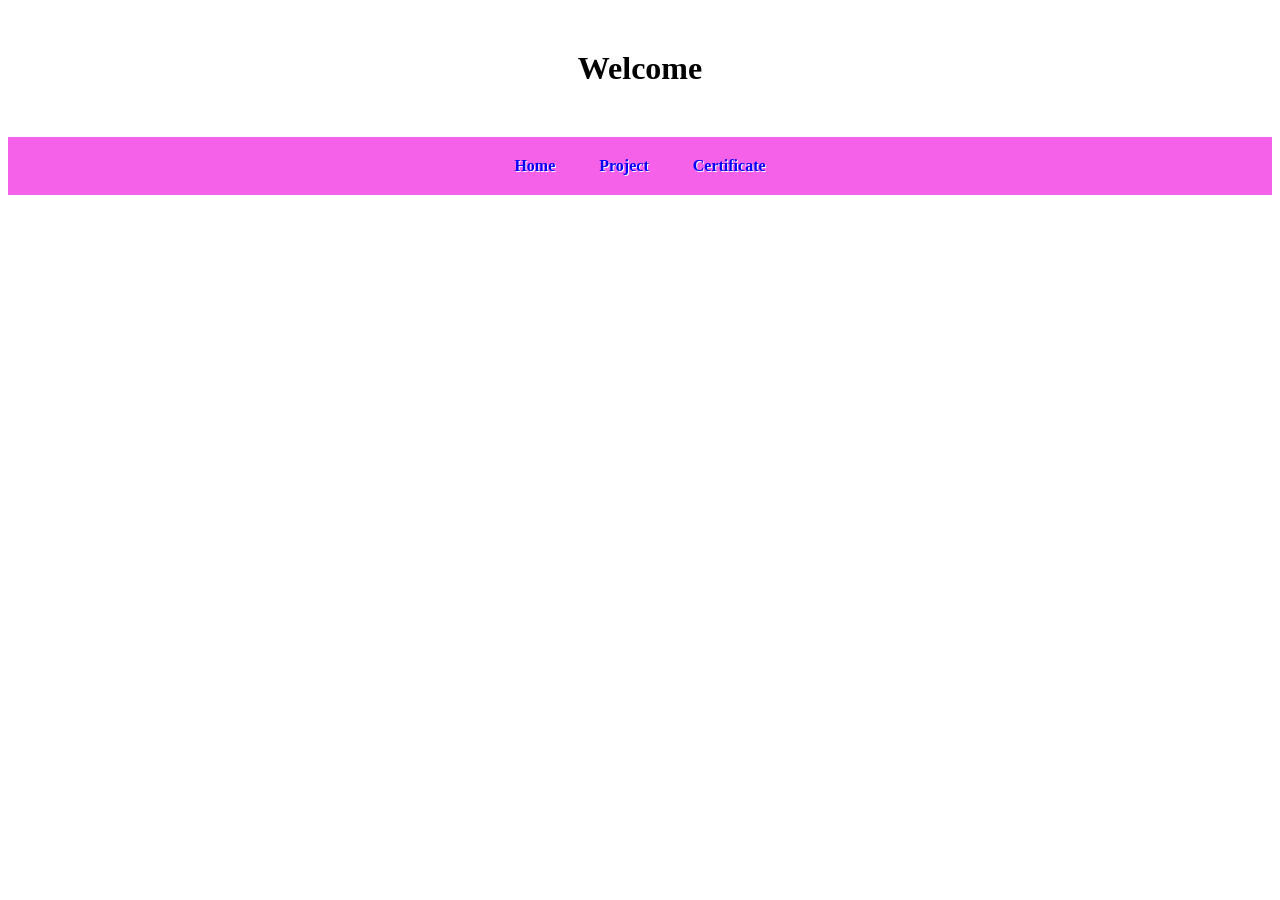
==== index.html @ 42f87c45 "Add styling with CSS" ====
<!DOCTYPE html>
<html lang="en">
<head>
    <meta charset="UTF-8">
    <meta name="viewport" content="width=device-width, initial-scale=1.0">
    <title>About_kittiphong</title>

    <link rel="stylesheet" href="navbar.css">
    

</head>
<body>
    
    <header class="container">
        <h1>Welcome</h1>
    </header>
    <nav class="navbar">

        <a href="index.html" class = "navbar2" ><strong>Home</strong></a>
        <a href="Project.html" class = "navbar2"><strong>Project</strong></a>
        <a href="Certificate.html" class = "navbar2"><strong>Certificate</strong></a>
        
    </nav>

</body>
</html>
---- navbar.css ----
.container {
    text-align: center;
    margin: 50px;
}

.navbar {
    text-align: center;   
    margin-bottom: 50px;
    background-color:rgb(245, 98, 233);
    padding: 20px;

}

.navbar2 {
    color: blue;
    text-shadow: 1px 1px 0.5px white;
    padding-left: 20px;
    padding-right: 20px;
    text-decoration: none;
}
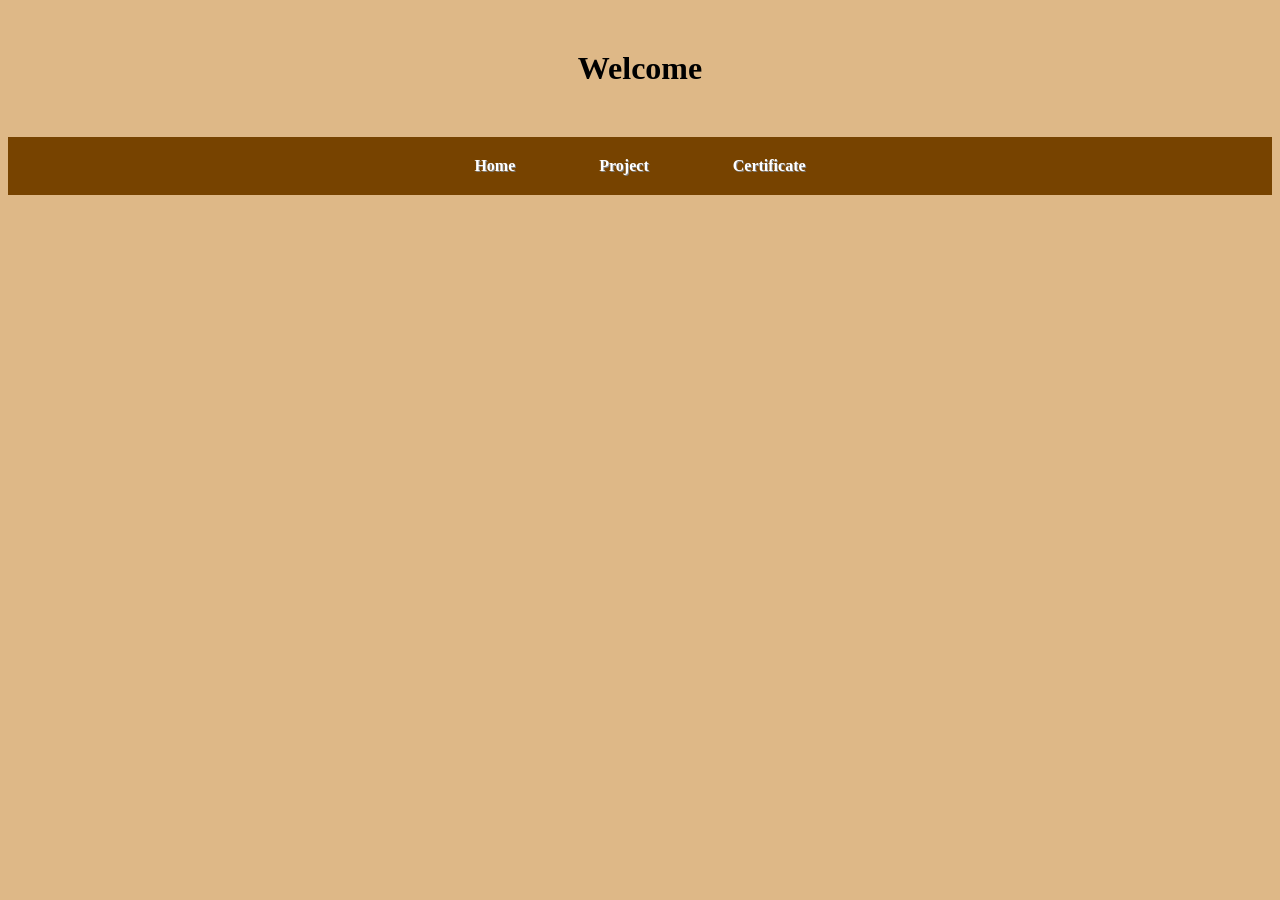
==== commit 21e2066b: "Add styling with CSS" ====
--- a/index.html
+++ b/index.html
@@ -9,7 +9,7 @@
     
 
 </head>
-<body>
+<body class="body">
     
     <header class="container">
         <h1>Welcome</h1>
--- a/navbar.css
+++ b/navbar.css
@@ -1,3 +1,7 @@
+.body {
+    background-color: burlywood;
+}
+
 .container {
     text-align: center;
     margin: 50px;
@@ -6,15 +10,15 @@
 .navbar {
     text-align: center;   
     margin-bottom: 50px;
-    background-color:rgb(245, 98, 233);
+    background-color:rgb(119, 67, 0);
     padding: 20px;
 
 }
 
 .navbar2 {
-    color: blue;
-    text-shadow: 1px 1px 0.5px white;
-    padding-left: 20px;
-    padding-right: 20px;
+    color: white;
+    text-shadow: 1px 1px 0.5px grey;
+    padding-left: 40px;
+    padding-right: 40px;
     text-decoration: none;
 }
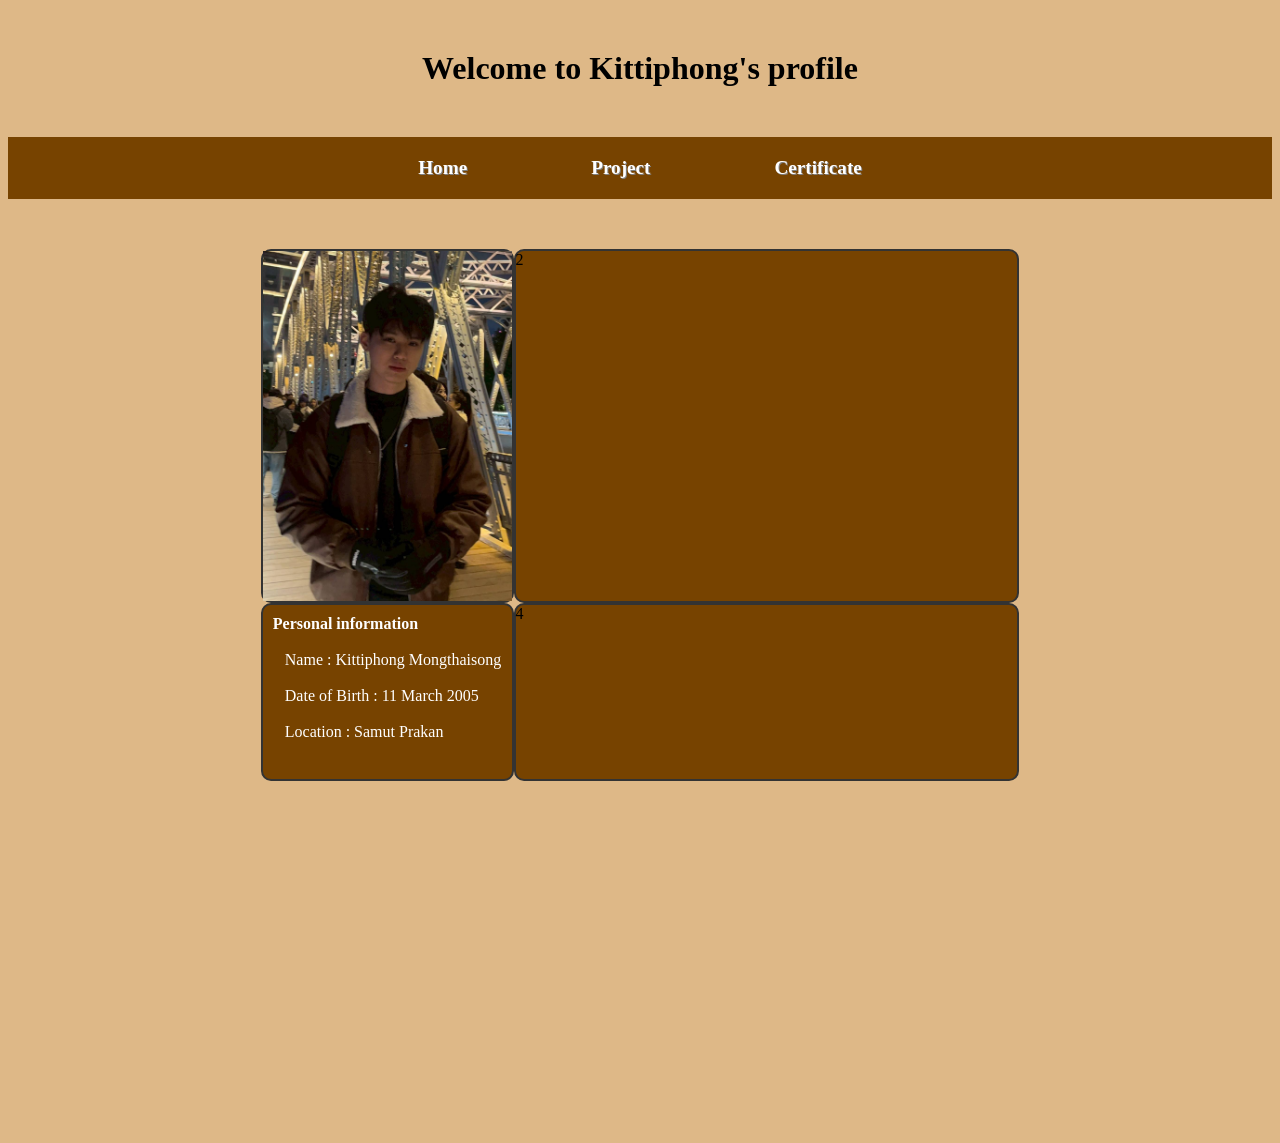
==== commit 3db840ce: "Add styling with CSS" ====
--- a/index.html
+++ b/index.html
@@ -6,21 +6,47 @@
     <title>About_kittiphong</title>
 
     <link rel="stylesheet" href="navbar.css">
-    
+    <link rel="stylesheet" href="grid.css">
+
 
 </head>
 <body class="body">
     
     <header class="container">
-        <h1>Welcome</h1>
+        <h1>Welcome  to  Kittiphong's profile</h1>
     </header>
     <nav class="navbar">
 
         <a href="index.html" class = "navbar2" ><strong>Home</strong></a>
         <a href="Project.html" class = "navbar2"><strong>Project</strong></a>
         <a href="Certificate.html" class = "navbar2"><strong>Certificate</strong></a>
-        
+
     </nav>
+    <div class="parent">
+        <div class="div1">
+            <img width= 100% height=100% src="image\17663255326191.jpg" alt="">
+        </div>
+        <div class="div2">
+            <div>
+                <div class="div2_info">
+                    <strong class="div2_text">Personal information</strong><br>
+                    <div class="div2_NBL">
+                        <br>Name : Kittiphong Mongthaisong <br>
+                        <br>Date of Birth : 11 March 2005 <br>
+                        <br>Location : Samut Prakan
+
+                    </div>
+                </div>
+            </div>
+        </div>
+        <div class="div3">2
+
+        </div>
+        <div class="div4">4
+
+        </div>
+    </div>
+
 
 </body>
 </html>
--- a/navbar.css
+++ b/navbar.css
@@ -17,8 +17,9 @@
 
 .navbar2 {
     color: white;
+    font-size: larger;
     text-shadow: 1px 1px 0.5px grey;
-    padding-left: 40px;
-    padding-right: 40px;
+    padding-left: 60px;
+    padding-right: 60px;
     text-decoration: none;
 }
--- a/grid.css
+++ b/grid.css
@@ -0,0 +1,32 @@
+.parent {
+display: grid;
+grid-template-columns: repeat(5, 1fr);
+grid-template-rows: repeat(5, 1fr);
+grid-column-gap: 0px;
+grid-row-gap: 0px;
+}
+
+/* ปรับแต่งสไตล์กล่องสีขาวให้เหมือนในรูป */
+.parent > div {
+    background-color: rgb(119, 67, 0);
+    border-radius: 10px;    /* มุมโค้ง */
+    border: 2px solid #333; /* ขอบเข้ม */
+    /* display: flex;
+    justify-content: center;
+    align-items: center;
+    font-size: 2rem;
+    position: relative; */
+}
+
+.div1 { grid-area: 1 / 2 / 3 / 3; }
+.div2 { grid-area: 3 / 2 / 4 / 3; }
+.div3 { grid-area: 1 / 3 / 3 / 5; }
+.div4 { grid-area: 3 / 3 / 4 / 5; }
+
+.div2_info {
+    color: white;
+    margin: 10px;
+}
+.div2_NBL {
+    margin-left: 12px;
+}
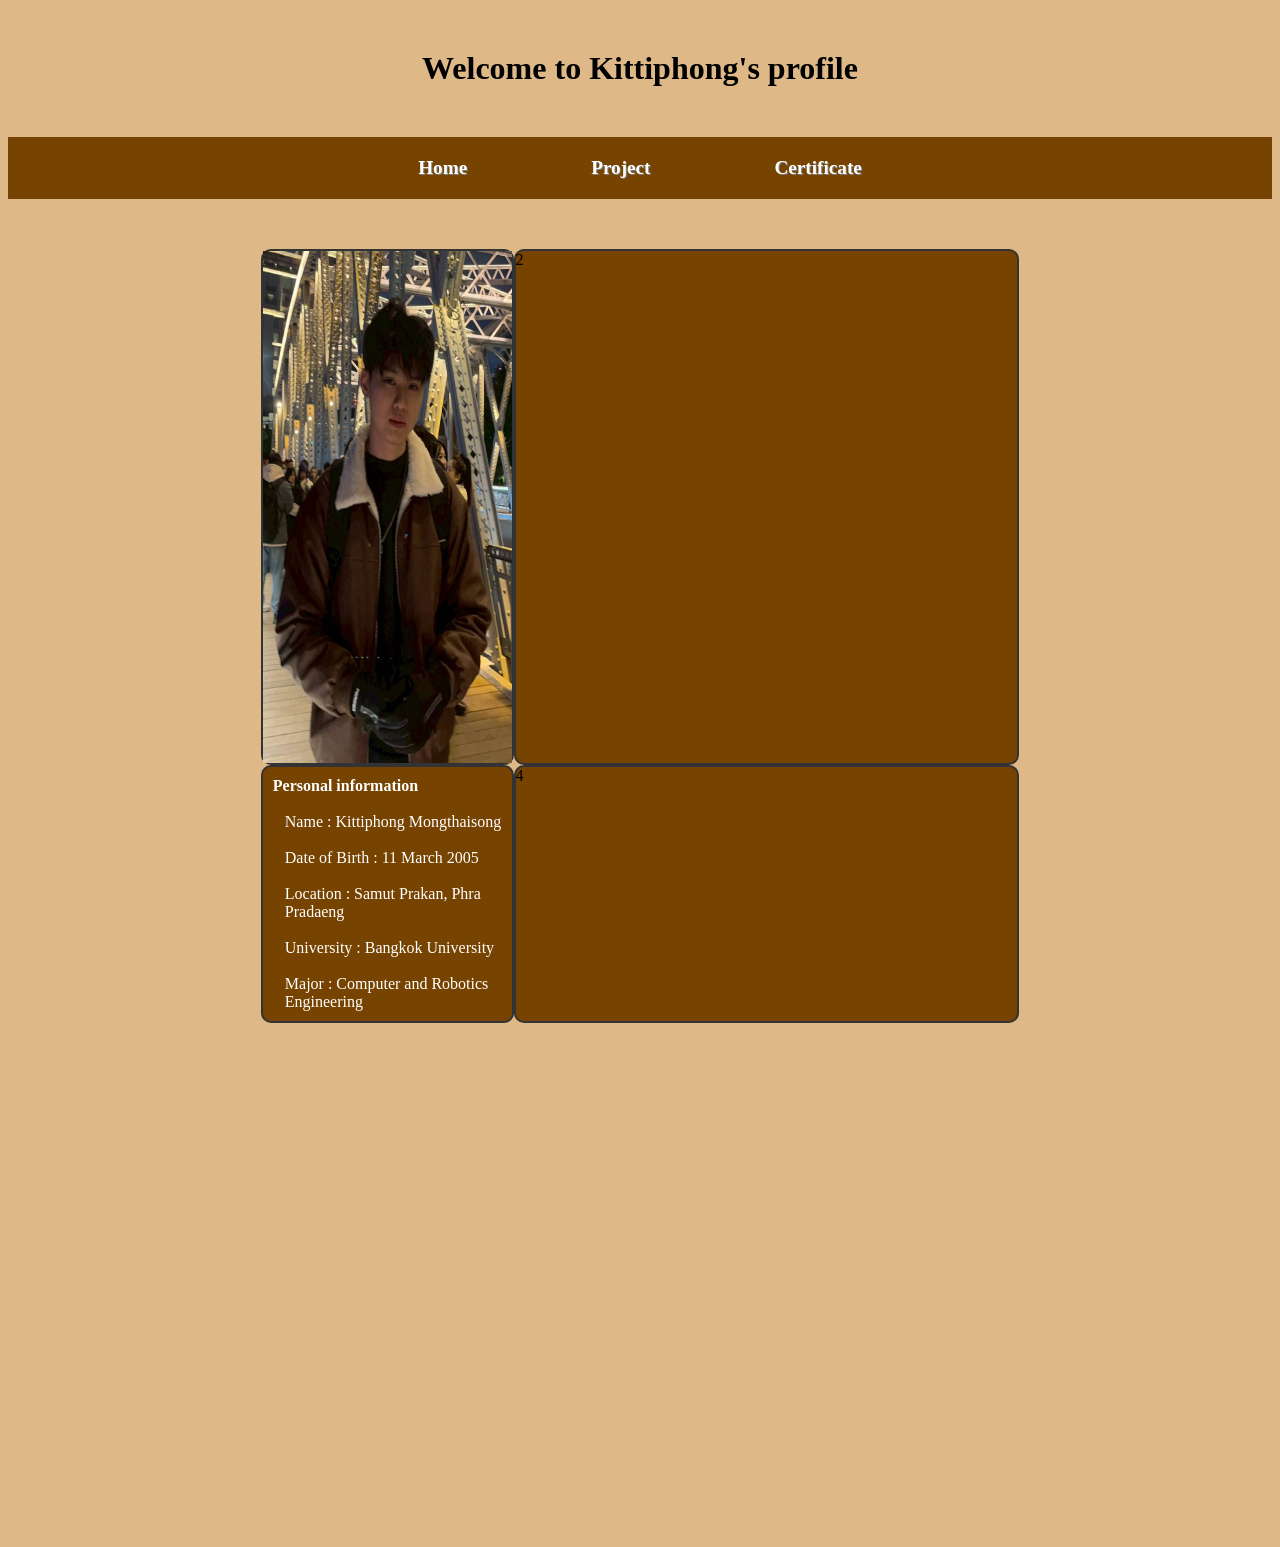
==== commit da93cc44: "Update HTML" ====
--- a/index.html
+++ b/index.html
@@ -33,7 +33,9 @@
                     <div class="div2_NBL">
                         <br>Name : Kittiphong Mongthaisong <br>
                         <br>Date of Birth : 11 March 2005 <br>
-                        <br>Location : Samut Prakan
+                        <br>Location : Samut Prakan, Phra Pradaeng <br>
+                        <br>University : Bangkok University <br>
+                        <br>Major : Computer and Robotics Engineering
 
                     </div>
                 </div>
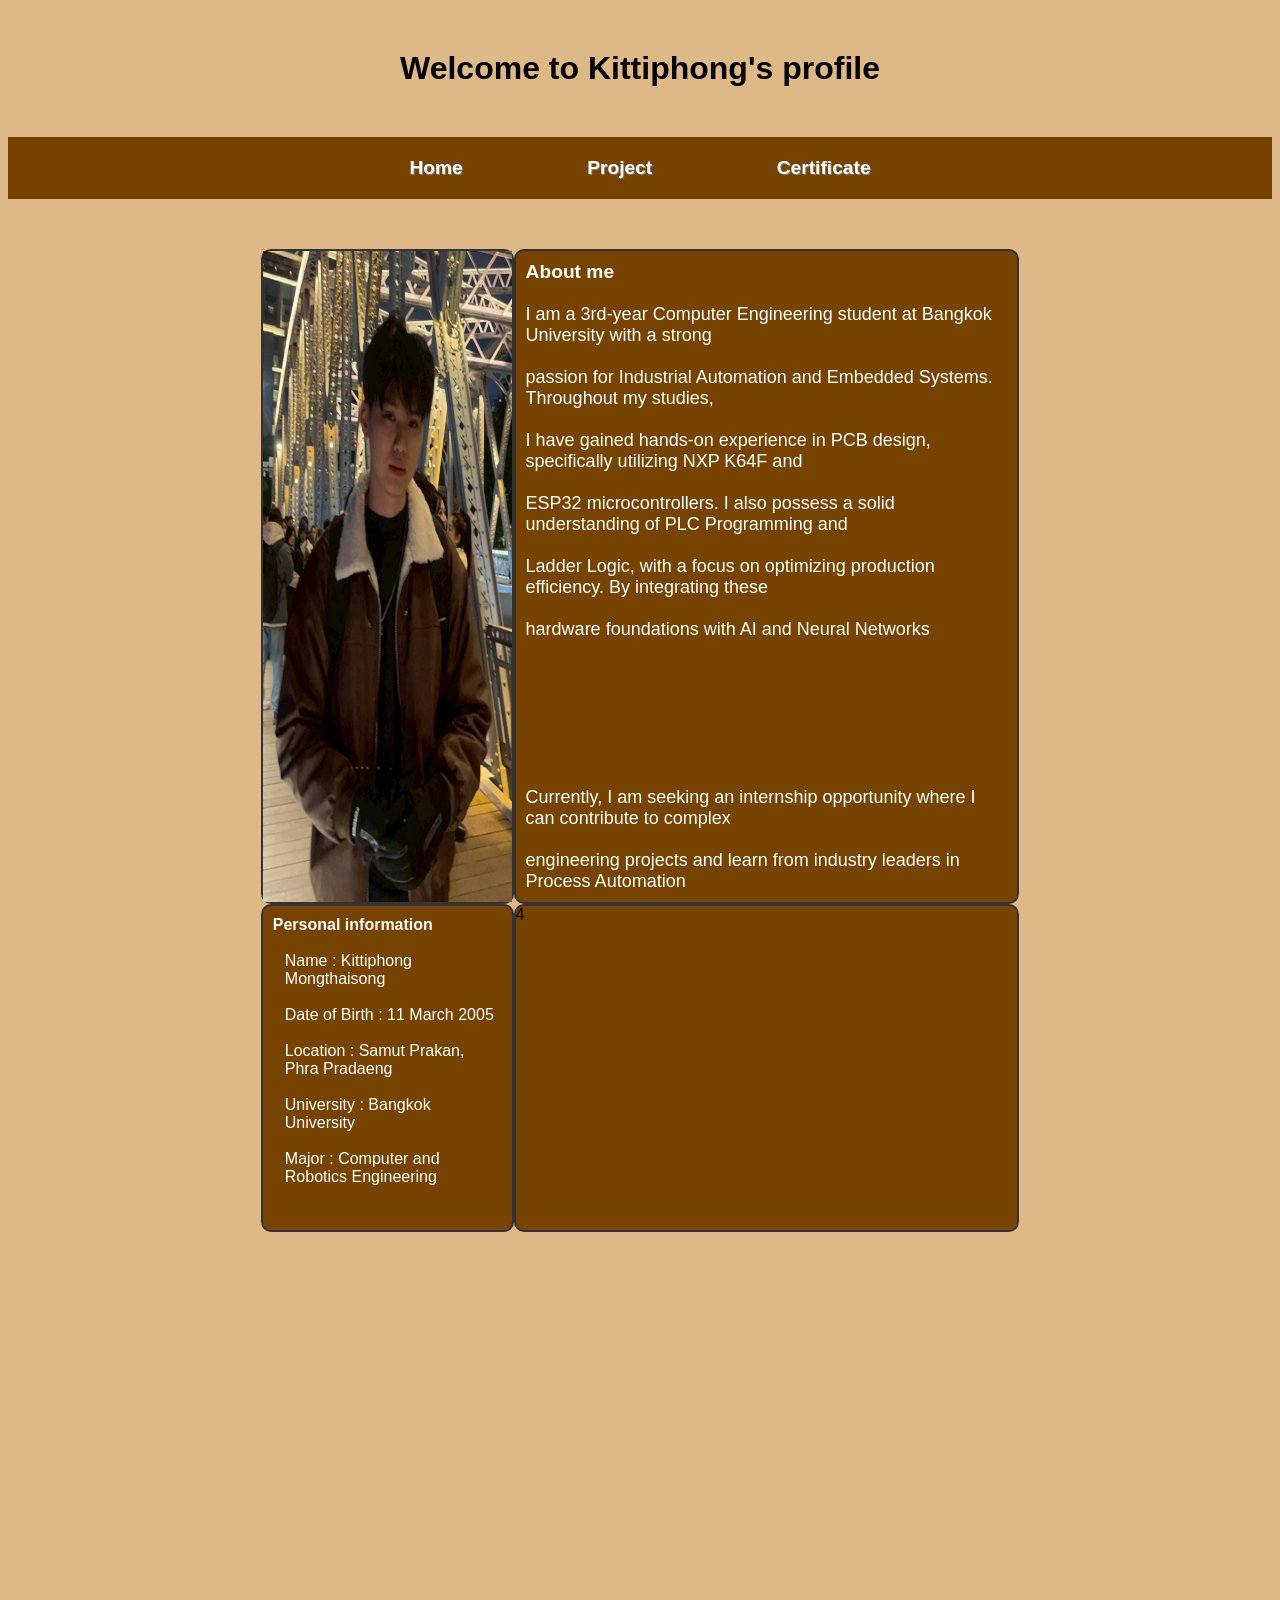
==== commit b5e2e2f2: "Add styling with CSS" ====
--- a/index.html
+++ b/index.html
@@ -13,7 +13,7 @@
 <body class="body">
     
     <header class="container">
-        <h1>Welcome  to  Kittiphong's profile</h1>
+        <h1 class="background_header">Welcome  to  Kittiphong's profile</h1>
     </header>
     <nav class="navbar">
 
@@ -28,9 +28,9 @@
         </div>
         <div class="div2">
             <div>
-                <div class="div2_info">
-                    <strong class="div2_text">Personal information</strong><br>
-                    <div class="div2_NBL">
+                <div class="div_info">
+                    <strong>Personal information</strong><br>
+                    <div class="div_NBL">
                         <br>Name : Kittiphong Mongthaisong <br>
                         <br>Date of Birth : 11 March 2005 <br>
                         <br>Location : Samut Prakan, Phra Pradaeng <br>
@@ -41,8 +41,19 @@
                 </div>
             </div>
         </div>
-        <div class="div3">2
-
+        <div class="div3">
+            <div class="div_info">
+                <strong class="div_text">About me</strong><br>
+                <div class="div_content_text">
+                    <br>
+                    I am a 3rd-year Computer Engineering student at Bangkok University with a strong <br><br>
+                    passion for Industrial Automation and Embedded Systems. Throughout my studies, <br><br> 
+                    I have gained hands-on experience in PCB design, specifically utilizing NXP K64F and <br><br> 
+                    ESP32 microcontrollers. I also possess a solid understanding of PLC Programming and <br><br> 
+                    Ladder Logic, with a focus on optimizing production efficiency. By integrating these <br><br> hardware foundations with AI and Neural Networks 
+                    <br><br><br><br><br><br><br><br> Currently, I am seeking an internship opportunity where I can contribute to complex <br><br> engineering projects and learn from industry leaders in Process Automation 
+                </div>
+            </div>
         </div>
         <div class="div4">4
 
--- a/grid.css
+++ b/grid.css
@@ -5,7 +5,6 @@
 grid-column-gap: 0px;
 grid-row-gap: 0px;
 }
-
 /* ปรับแต่งสไตล์กล่องสีขาวให้เหมือนในรูป */
 .parent > div {
     background-color: rgb(119, 67, 0);
@@ -18,15 +17,30 @@
     position: relative; */
 }
 
+body {
+    font-family: Arial, Helvetica, sans-serif;
+}
+
 .div1 { grid-area: 1 / 2 / 3 / 3; }
 .div2 { grid-area: 3 / 2 / 4 / 3; }
 .div3 { grid-area: 1 / 3 / 3 / 5; }
 .div4 { grid-area: 3 / 3 / 4 / 5; }
 
-.div2_info {
+.div_info {
     color: white;
     margin: 10px;
 }
-.div2_NBL {
+.div_NBL {
     margin-left: 12px;
 }
+
+.div_text {
+    font-size: larger;
+}
+.div_content_text {
+    font-size: large;
+}
+
+.background_header {
+
+}
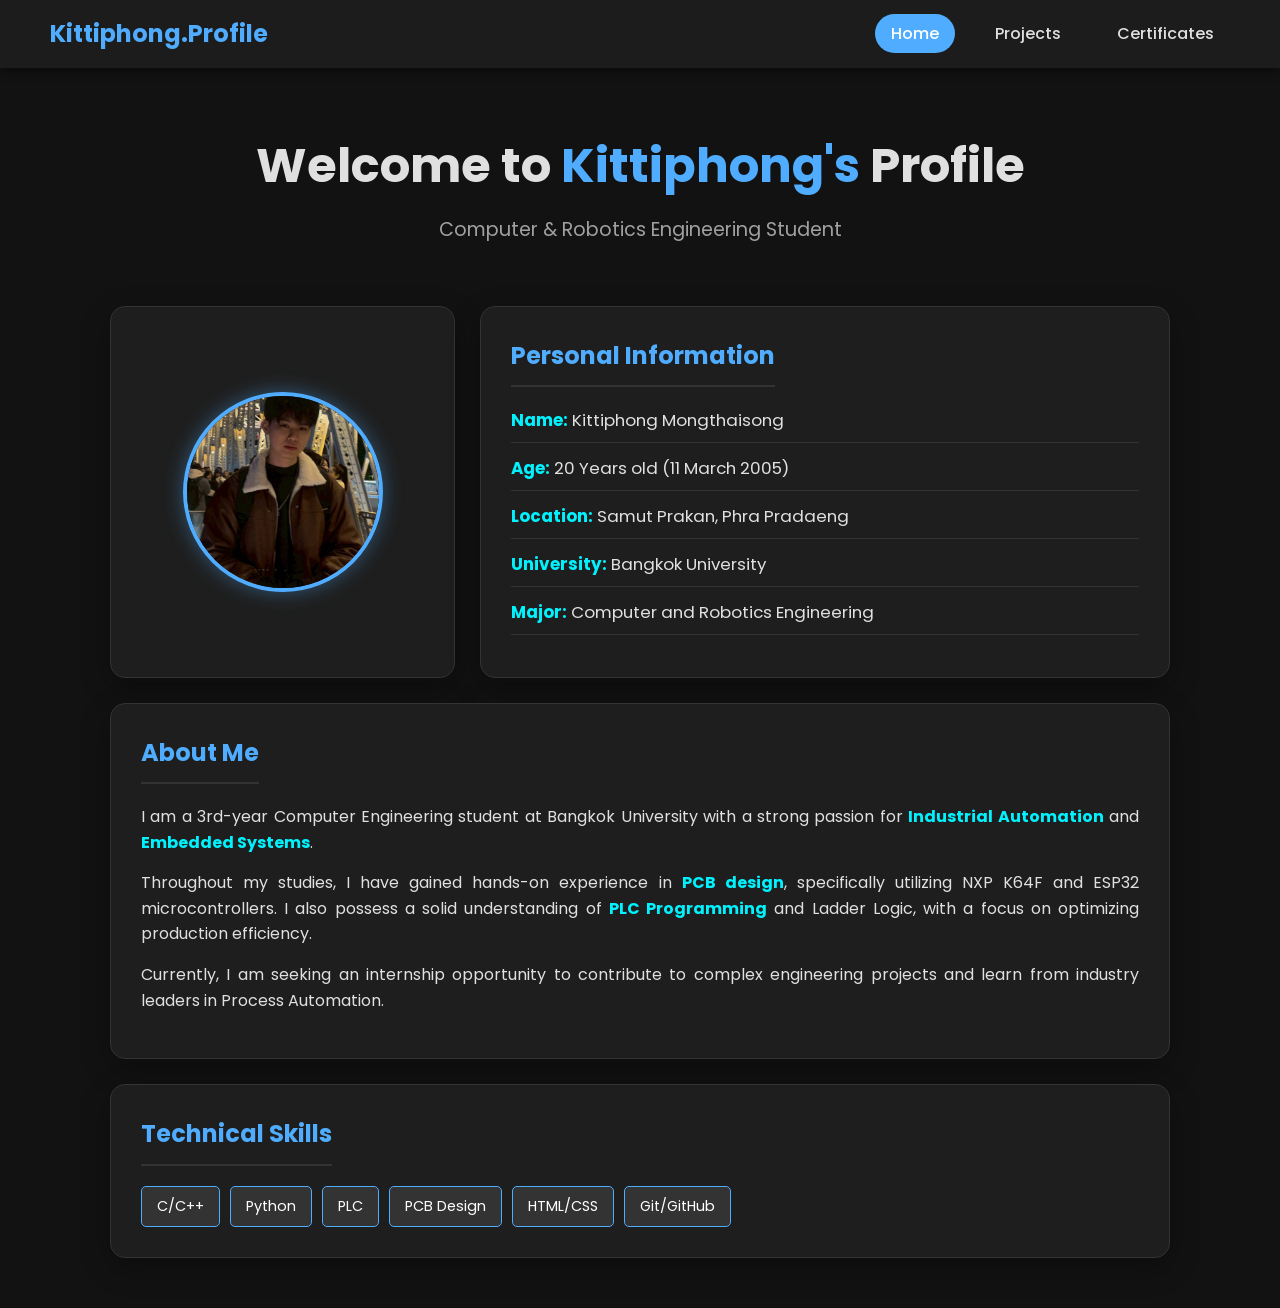
==== commit 5d4206e3: "Add styling with CSS" ====
--- a/index.html
+++ b/index.html
@@ -3,63 +3,76 @@
 <head>
     <meta charset="UTF-8">
     <meta name="viewport" content="width=device-width, initial-scale=1.0">
-    <title>About_kittiphong</title>
-
-    <link rel="stylesheet" href="navbar.css">
-    <link rel="stylesheet" href="grid.css">
-
-
+    <title>About Kittiphong</title>
+    <link rel="stylesheet" href="grid2.css">
+    <link href="https://fonts.googleapis.com/css2?family=Poppins:wght@300;400;600&display=swap" rel="stylesheet">
 </head>
 <body class="body">
     
+    <nav class="navbar">
+        <div class="nav-brand">Kittiphong.Profile</div>
+        <div class="nav-links">
+            <a href="index.html" class="active">Home</a>
+            <a href="Project.html">Projects</a>
+            <a href="Certificate.html">Certificates</a>
+        </div>
+    </nav>
+
     <header class="container">
-        <h1 class="background_header">Welcome  to  Kittiphong's profile</h1>
+        <h1>Welcome to <span class="highlight">Kittiphong's</span> Profile</h1>
+        <p class="subtitle">Computer & Robotics Engineering Student</p>
     </header>
-    <nav class="navbar">
 
-        <a href="index.html" class = "navbar2" ><strong>Home</strong></a>
-        <a href="Project.html" class = "navbar2"><strong>Project</strong></a>
-        <a href="Certificate.html" class = "navbar2"><strong>Certificate</strong></a>
-
-    </nav>
     <div class="parent">
-        <div class="div1">
-            <img width= 100% height=100% src="image\17663255326191.jpg" alt="">
-        </div>
-        <div class="div2">
-            <div>
-                <div class="div_info">
-                    <strong>Personal information</strong><br>
-                    <div class="div_NBL">
-                        <br>Name : Kittiphong Mongthaisong <br>
-                        <br>Date of Birth : 11 March 2005 <br>
-                        <br>Location : Samut Prakan, Phra Pradaeng <br>
-                        <br>University : Bangkok University <br>
-                        <br>Major : Computer and Robotics Engineering
-
-                    </div>
-                </div>
+        <div class="div1 card">
+            <div class="img-container">
+                <img src="image/17663255326191.jpg" alt="Kittiphong Profile">
             </div>
         </div>
-        <div class="div3">
-            <div class="div_info">
-                <strong class="div_text">About me</strong><br>
-                <div class="div_content_text">
-                    <br>
-                    I am a 3rd-year Computer Engineering student at Bangkok University with a strong <br><br>
-                    passion for Industrial Automation and Embedded Systems. Throughout my studies, <br><br> 
-                    I have gained hands-on experience in PCB design, specifically utilizing NXP K64F and <br><br> 
-                    ESP32 microcontrollers. I also possess a solid understanding of PLC Programming and <br><br> 
-                    Ladder Logic, with a focus on optimizing production efficiency. By integrating these <br><br> hardware foundations with AI and Neural Networks 
-                    <br><br><br><br><br><br><br><br> Currently, I am seeking an internship opportunity where I can contribute to complex <br><br> engineering projects and learn from industry leaders in Process Automation 
-                </div>
+
+        <div class="div2 card">
+            <h2>Personal Information</h2>
+            <div class="info-grid">
+                <p><strong>Name:</strong> Kittiphong Mongthaisong</p>
+                <p><strong>Age:</strong> 20 Years old (11 March 2005)</p>
+                <p><strong>Location:</strong> Samut Prakan, Phra Pradaeng</p>
+                <p><strong>University:</strong> Bangkok University</p>
+                <p><strong>Major:</strong> Computer and Robotics Engineering</p>
             </div>
         </div>
-        <div class="div4">4
 
+        <div class="div3 card">
+            <h2>About Me</h2>
+            <div class="content-text">
+                <p>
+                    I am a 3rd-year Computer Engineering student at Bangkok University with a strong 
+                    passion for <strong>Industrial Automation</strong> and <strong>Embedded Systems</strong>.
+                </p>
+                <p>
+                    Throughout my studies, I have gained hands-on experience in <strong>PCB design</strong>, 
+                    specifically utilizing NXP K64F and ESP32 microcontrollers. I also possess a solid understanding 
+                    of <strong>PLC Programming</strong> and Ladder Logic, with a focus on optimizing production efficiency.
+                </p>
+                <p>
+                    Currently, I am seeking an internship opportunity to contribute to complex engineering projects 
+                    and learn from industry leaders in Process Automation.
+                </p>
+            </div>
+        </div>
+
+        <div class="div4 card">
+            <h2>Technical Skills</h2>
+            <div class="skills-container">
+                <span class="skill-tag">C/C++</span>
+                <span class="skill-tag">Python</span>
+                <span class="skill-tag">PLC</span>
+                <span class="skill-tag">PCB Design</span>
+                <span class="skill-tag">HTML/CSS</span>
+                <span class="skill-tag">Git/GitHub</span>
+            </div>
         </div>
     </div>
 
-
 </body>
+</html>
 </html>
--- a/grid2.css
+++ b/grid2.css
@@ -0,0 +1,184 @@
+/* --- 1. การตั้งค่าพื้นฐาน (Global Reset) --- */
+* {
+    margin: 0;
+    padding: 0;
+    box-sizing: border-box;
+    font-family: 'Poppins', sans-serif; /* ฟอนต์ทันสมัย */
+}
+
+body {
+    background-color: #121212; /* สีพื้นหลังดำด้าน (Dark Mode) */
+    color: #e0e0e0; /* สีตัวอักษรขาวนวล */
+    line-height: 1.6;
+}
+
+/* --- 2. Navigation Bar สไตล์โมเดิร์น --- */
+.navbar {
+    display: flex;
+    justify-content: space-between;
+    align-items: center;
+    padding: 15px 50px;
+    background-color: rgba(30, 30, 30, 0.9); /* สีเข้มโปร่งแสง */
+    backdrop-filter: blur(10px); /* เอฟเฟกต์กระจกเบลอ */
+    position: sticky;
+    top: 0;
+    z-index: 1000;
+    box-shadow: 0 2px 10px rgba(0,0,0,0.5);
+}
+
+.nav-brand {
+    font-size: 1.5rem;
+    font-weight: 700;
+    color: #4facfe; /* สีฟ้าสดใส */
+}
+
+.nav-links a {
+    text-decoration: none;
+    color: #e0e0e0;
+    margin-left: 20px;
+    font-weight: 500;
+    transition: 0.3s;
+    padding: 8px 16px;
+    border-radius: 20px;
+}
+
+.nav-links a:hover, .nav-links a.active {
+    background-color: #4facfe;
+    color: #fff;
+}
+
+/* --- 3. Header --- */
+.container {
+    text-align: center;
+    padding: 60px 20px;
+}
+
+h1 {
+    font-size: 3rem;
+    margin-bottom: 10px;
+}
+
+.highlight {
+    color: #4facfe; /* เน้นสีชื่อ */
+}
+
+.subtitle {
+    color: #a0a0a0;
+    font-size: 1.2rem;
+}
+
+/* --- 4. Grid System (Layout หลัก) --- */
+.parent {
+    display: grid;
+    /* แบ่งเป็น 2 คอลัมน์: ซ้าย 1 ส่วน, ขวา 2 ส่วน */
+    grid-template-columns: 1fr 2fr; 
+    gap: 25px;
+    max-width: 1100px;
+    margin: 0 auto 50px auto;
+    padding: 0 20px;
+}
+
+/* --- 5. Card Design (กล่องข้อมูล) --- */
+.card {
+    background-color: #1e1e1e;
+    border-radius: 15px;
+    padding: 30px;
+    box-shadow: 0 10px 30px rgba(0,0,0,0.3);
+    border: 1px solid #333;
+    transition: transform 0.3s ease;
+}
+
+.card:hover {
+    transform: translateY(-5px); /* ขยับขึ้นเล็กน้อยเมื่อเอาเมาส์ชี้ */
+    border-color: #4facfe;
+}
+
+h2 {
+    color: #4facfe;
+    margin-bottom: 20px;
+    border-bottom: 2px solid #333;
+    padding-bottom: 10px;
+    display: inline-block;
+}
+
+/* --- 6. รายละเอียดเฉพาะช่อง --- */
+
+/* Div1: รูปภาพ */
+.div1 {
+    display: flex;
+    justify-content: center;
+    align-items: center;
+}
+
+.img-container {
+    width: 200px;
+    height: 200px;
+    border-radius: 50%; /* รูปวงกลม */
+    overflow: hidden;
+    border: 4px solid #4facfe;
+    box-shadow: 0 0 20px rgba(79, 172, 254, 0.4);
+}
+
+.img-container img {
+    width: 100%;
+    height: 100%;
+    object-fit: cover;
+}
+
+/* Div2: ข้อมูลส่วนตัว */
+.info-grid p {
+    margin-bottom: 12px;
+    font-size: 1.05rem;
+    border-bottom: 1px solid #333;
+    padding-bottom: 8px;
+}
+
+/* Div3: About Me */
+.div3 {
+    grid-column: 1 / -1; /* สั่งให้กินพื้นที่เต็มความกว้าง (ซ้ายไปขวา) */
+}
+
+.content-text p {
+    margin-bottom: 15px;
+    text-align: justify; /* จัดหน้ากระดาษให้สวย */
+}
+
+strong {
+    color: #00f2fe; /* เน้นคำสำคัญด้วยสีฟ้าสว่าง */
+}
+
+/* Div4: Skills (เพิ่มลูกเล่นปุ่ม) */
+.div4 {
+    grid-column: 1 / -1; /* เต็มความกว้างเหมือนกัน */
+}
+
+.skills-container {
+    display: flex;
+    flex-wrap: wrap;
+    gap: 10px;
+}
+
+.skill-tag {
+    background-color: #333;
+    color: #fff;
+    padding: 8px 15px;
+    border-radius: 5px;
+    font-size: 0.9rem;
+    border: 1px solid #4facfe;
+}
+
+/* --- 7. Responsive (สำหรับมือถือ) --- */
+@media (max-width: 768px) {
+    .parent {
+        grid-template-columns: 1fr; /* เปลี่ยนเป็น 1 คอลัมน์ */
+    }
+    
+    .navbar {
+        flex-direction: column;
+        gap: 15px;
+    }
+    
+    h1 {
+        font-size: 2rem;
+    }
+}
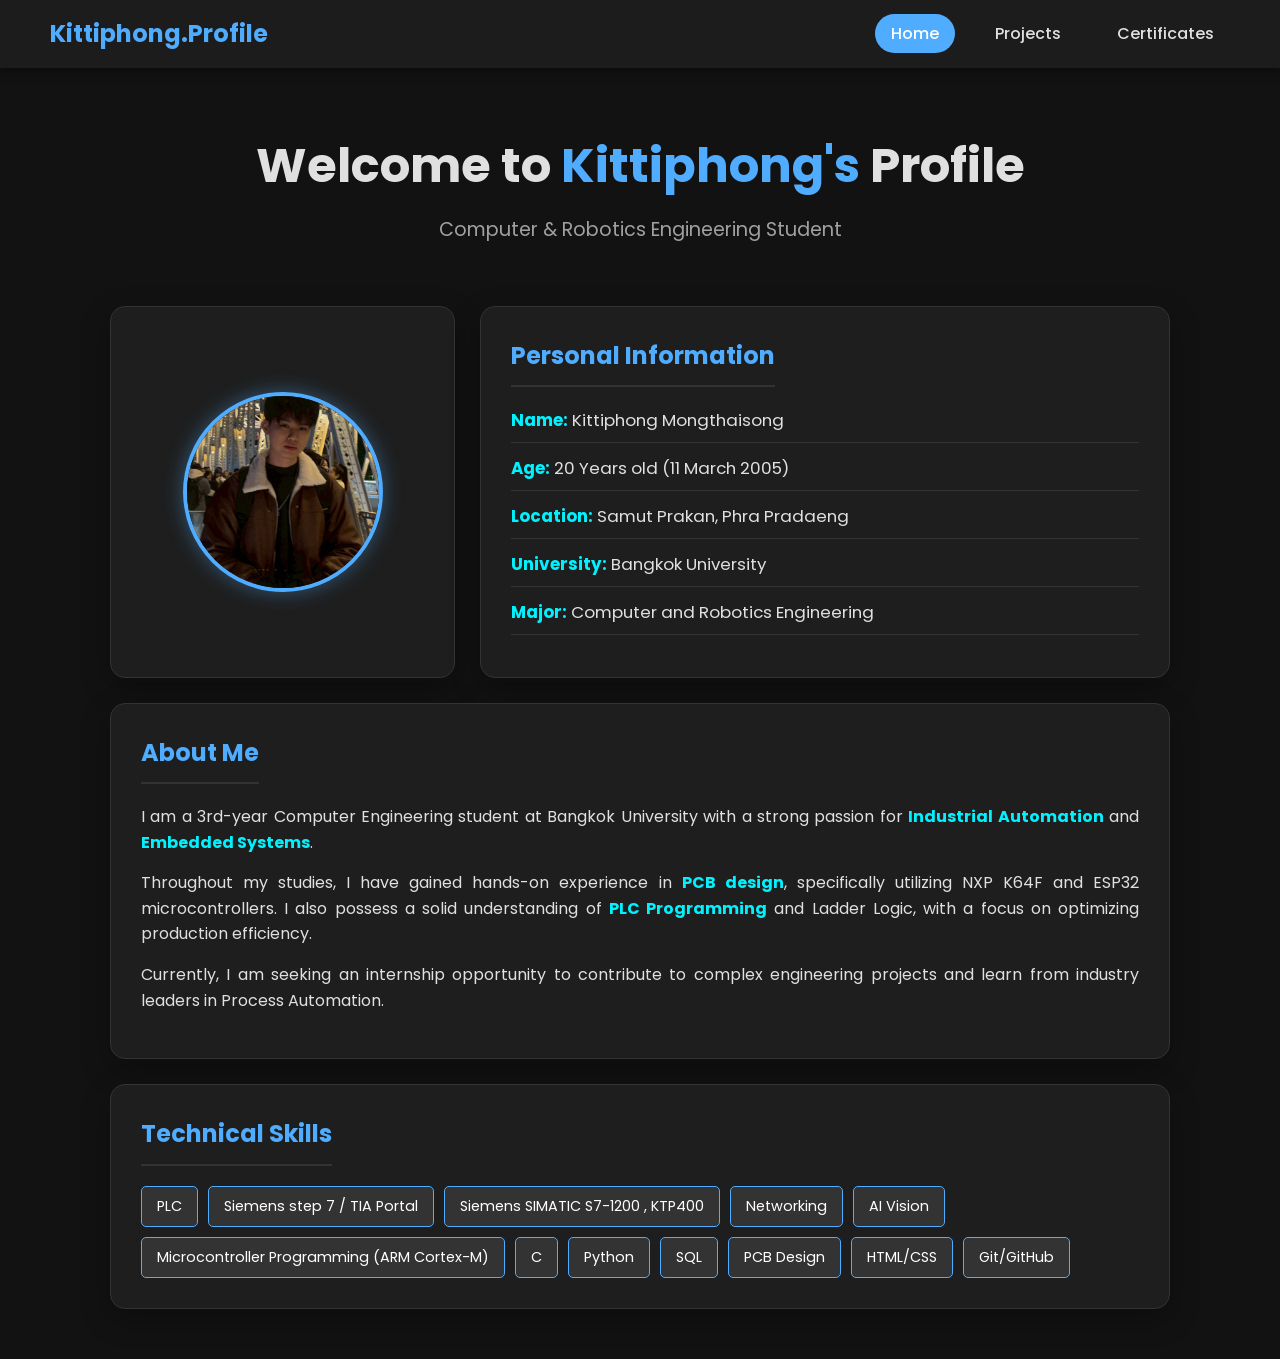
==== commit 61cbf482: "Add styling with CSS" ====
--- a/index.html
+++ b/index.html
@@ -63,9 +63,15 @@
         <div class="div4 card">
             <h2>Technical Skills</h2>
             <div class="skills-container">
-                <span class="skill-tag">C/C++</span>
+                <span class="skill-tag">PLC</span>
+                <span class="skill-tag">Siemens step 7 / TIA Portal </span>
+                <span class="skill-tag">Siemens SIMATIC S7-1200 , KTP400 </span>
+                <span class="skill-tag">Networking</span>
+                <span class="skill-tag">AI Vision</span>
+                <span class="skill-tag">Microcontroller Programming (ARM Cortex-M)</span>
+                <span class="skill-tag">C</span>
                 <span class="skill-tag">Python</span>
-                <span class="skill-tag">PLC</span>
+                <span class="skill-tag">SQL</span>
                 <span class="skill-tag">PCB Design</span>
                 <span class="skill-tag">HTML/CSS</span>
                 <span class="skill-tag">Git/GitHub</span>
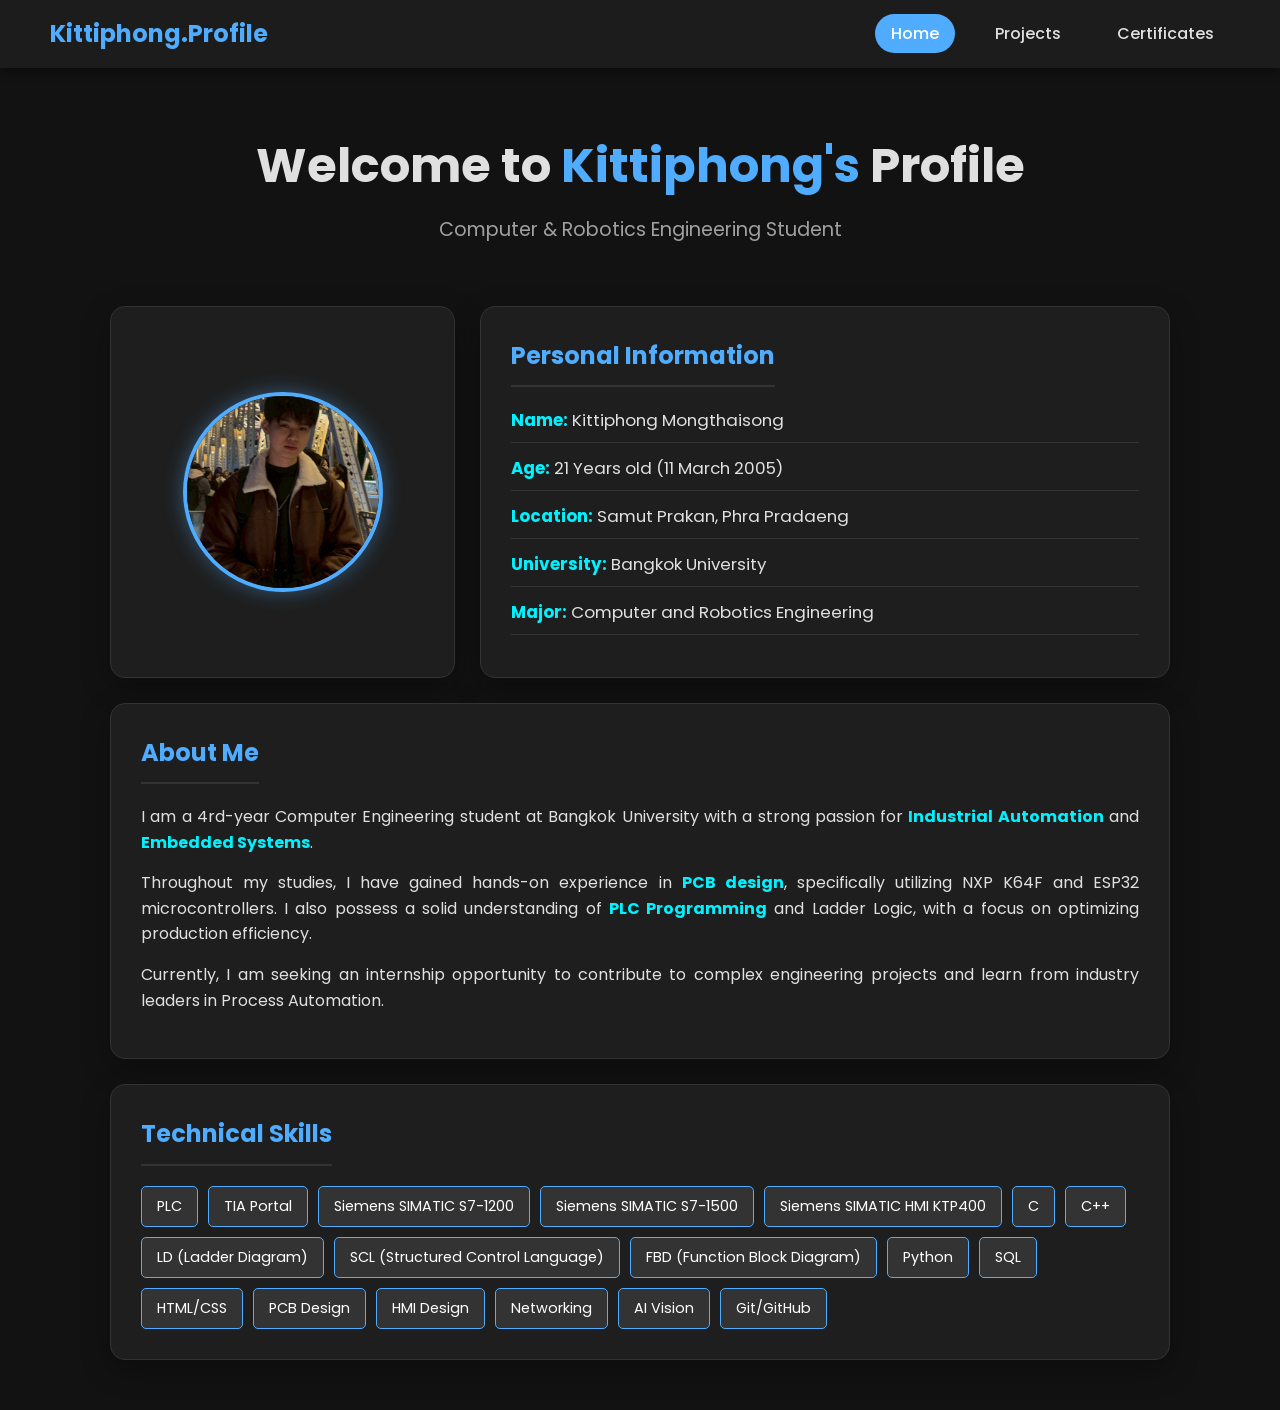
==== commit 3969fac3: "fix profile" ====
--- a/index.html
+++ b/index.html
@@ -34,7 +34,7 @@
             <h2>Personal Information</h2>
             <div class="info-grid">
                 <p><strong>Name:</strong> Kittiphong Mongthaisong</p>
-                <p><strong>Age:</strong> 20 Years old (11 March 2005)</p>
+                <p><strong>Age:</strong> 21 Years old (11 March 2005)</p>
                 <p><strong>Location:</strong> Samut Prakan, Phra Pradaeng</p>
                 <p><strong>University:</strong> Bangkok University</p>
                 <p><strong>Major:</strong> Computer and Robotics Engineering</p>
@@ -45,7 +45,7 @@
             <h2>About Me</h2>
             <div class="content-text">
                 <p>
-                    I am a 3rd-year Computer Engineering student at Bangkok University with a strong 
+                    I am a 4rd-year Computer Engineering student at Bangkok University with a strong 
                     passion for <strong>Industrial Automation</strong> and <strong>Embedded Systems</strong>.
                 </p>
                 <p>
@@ -64,16 +64,22 @@
             <h2>Technical Skills</h2>
             <div class="skills-container">
                 <span class="skill-tag">PLC</span>
-                <span class="skill-tag">Siemens step 7 / TIA Portal </span>
-                <span class="skill-tag">Siemens SIMATIC S7-1200 , KTP400 </span>
+                <span class="skill-tag">TIA Portal</span>
+                <span class="skill-tag">Siemens SIMATIC S7-1200</span>
+                <span class="skill-tag">Siemens SIMATIC S7-1500</span>
+                <span class="skill-tag">Siemens SIMATIC HMI KTP400 </span>
+                <span class="skill-tag">C</span>
+                <span class="skill-tag">C++</span>
+                <span class="skill-tag">LD (Ladder Diagram)</span>
+                <span class="skill-tag">SCL (Structured Control Language)</span>
+                <span class="skill-tag">FBD (Function Block Diagram)</span>
+                <span class="skill-tag">Python</span>
+                <span class="skill-tag">SQL</span>
+                <span class="skill-tag">HTML/CSS</span>
+                <span class="skill-tag">PCB Design</span>
+                <span class="skill-tag">HMI Design</span>
                 <span class="skill-tag">Networking</span>
                 <span class="skill-tag">AI Vision</span>
-                <span class="skill-tag">Microcontroller Programming (ARM Cortex-M)</span>
-                <span class="skill-tag">C</span>
-                <span class="skill-tag">Python</span>
-                <span class="skill-tag">SQL</span>
-                <span class="skill-tag">PCB Design</span>
-                <span class="skill-tag">HTML/CSS</span>
                 <span class="skill-tag">Git/GitHub</span>
             </div>
         </div>
